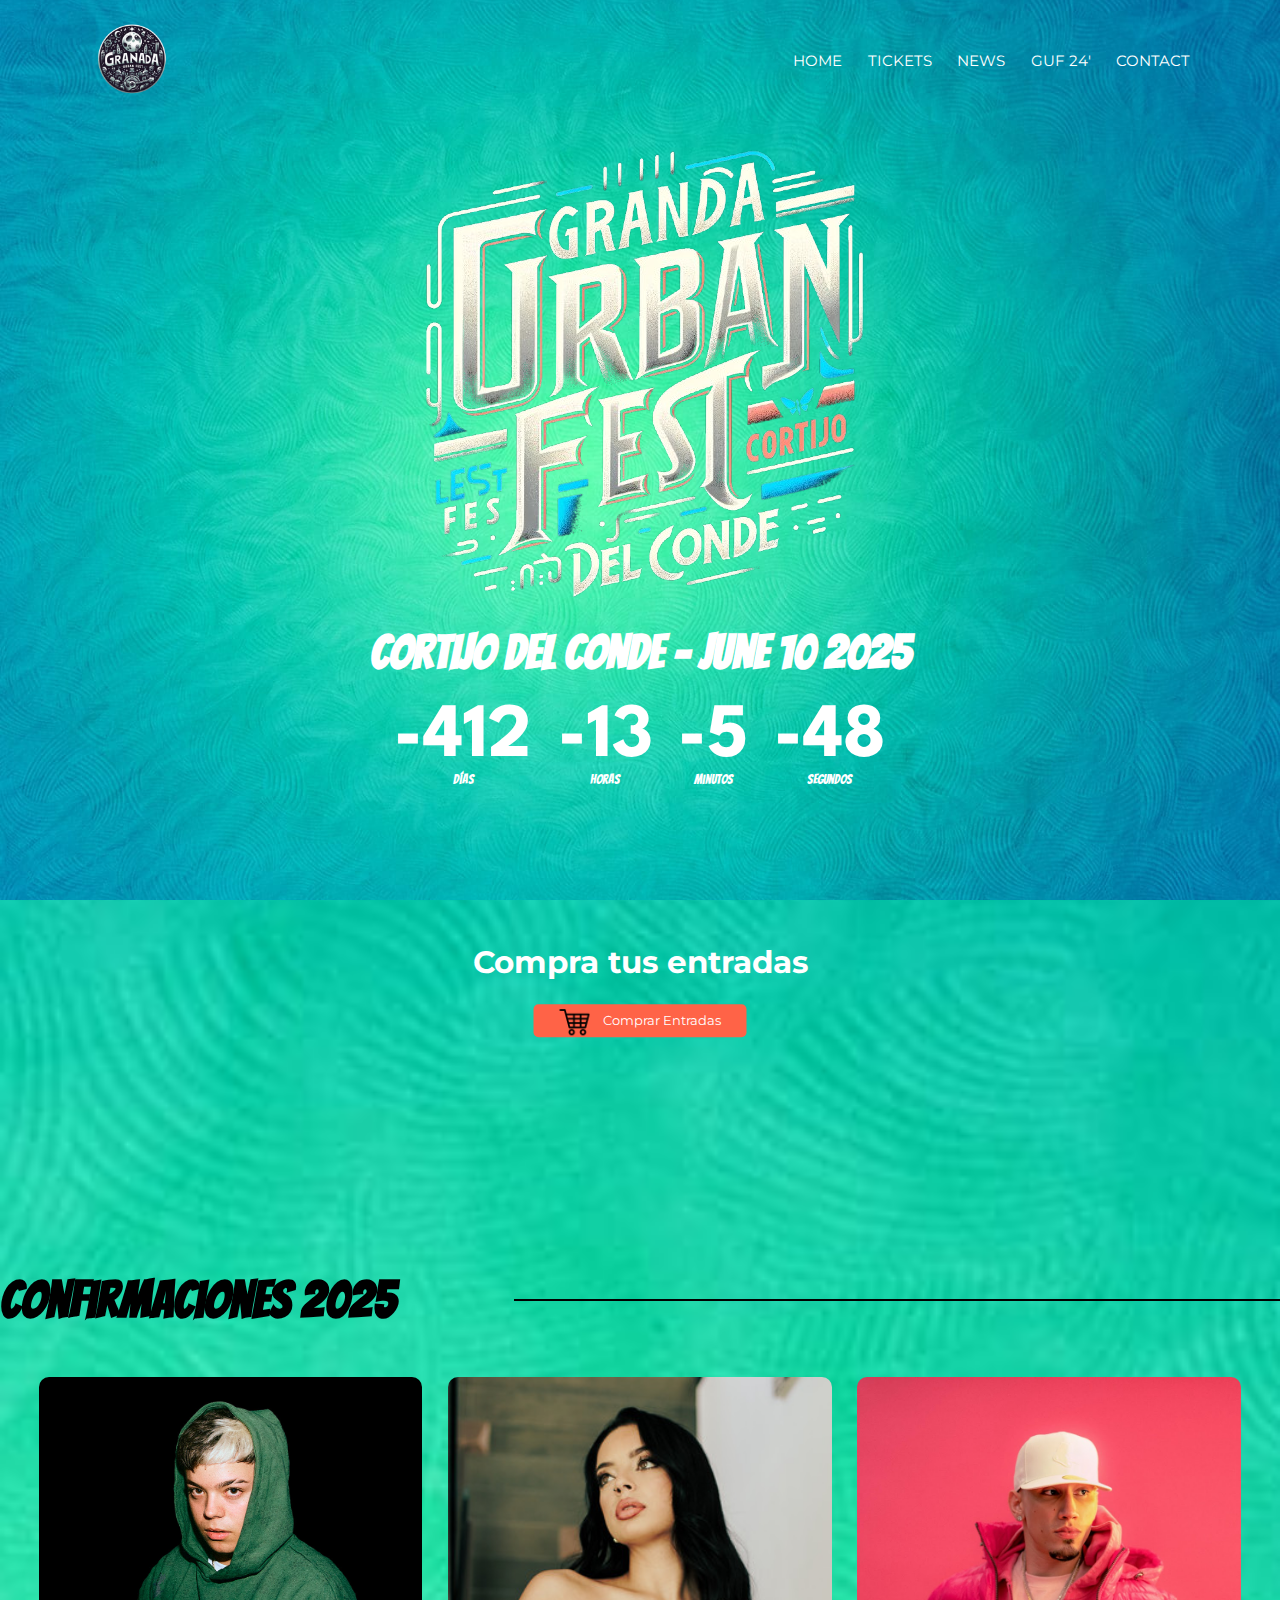
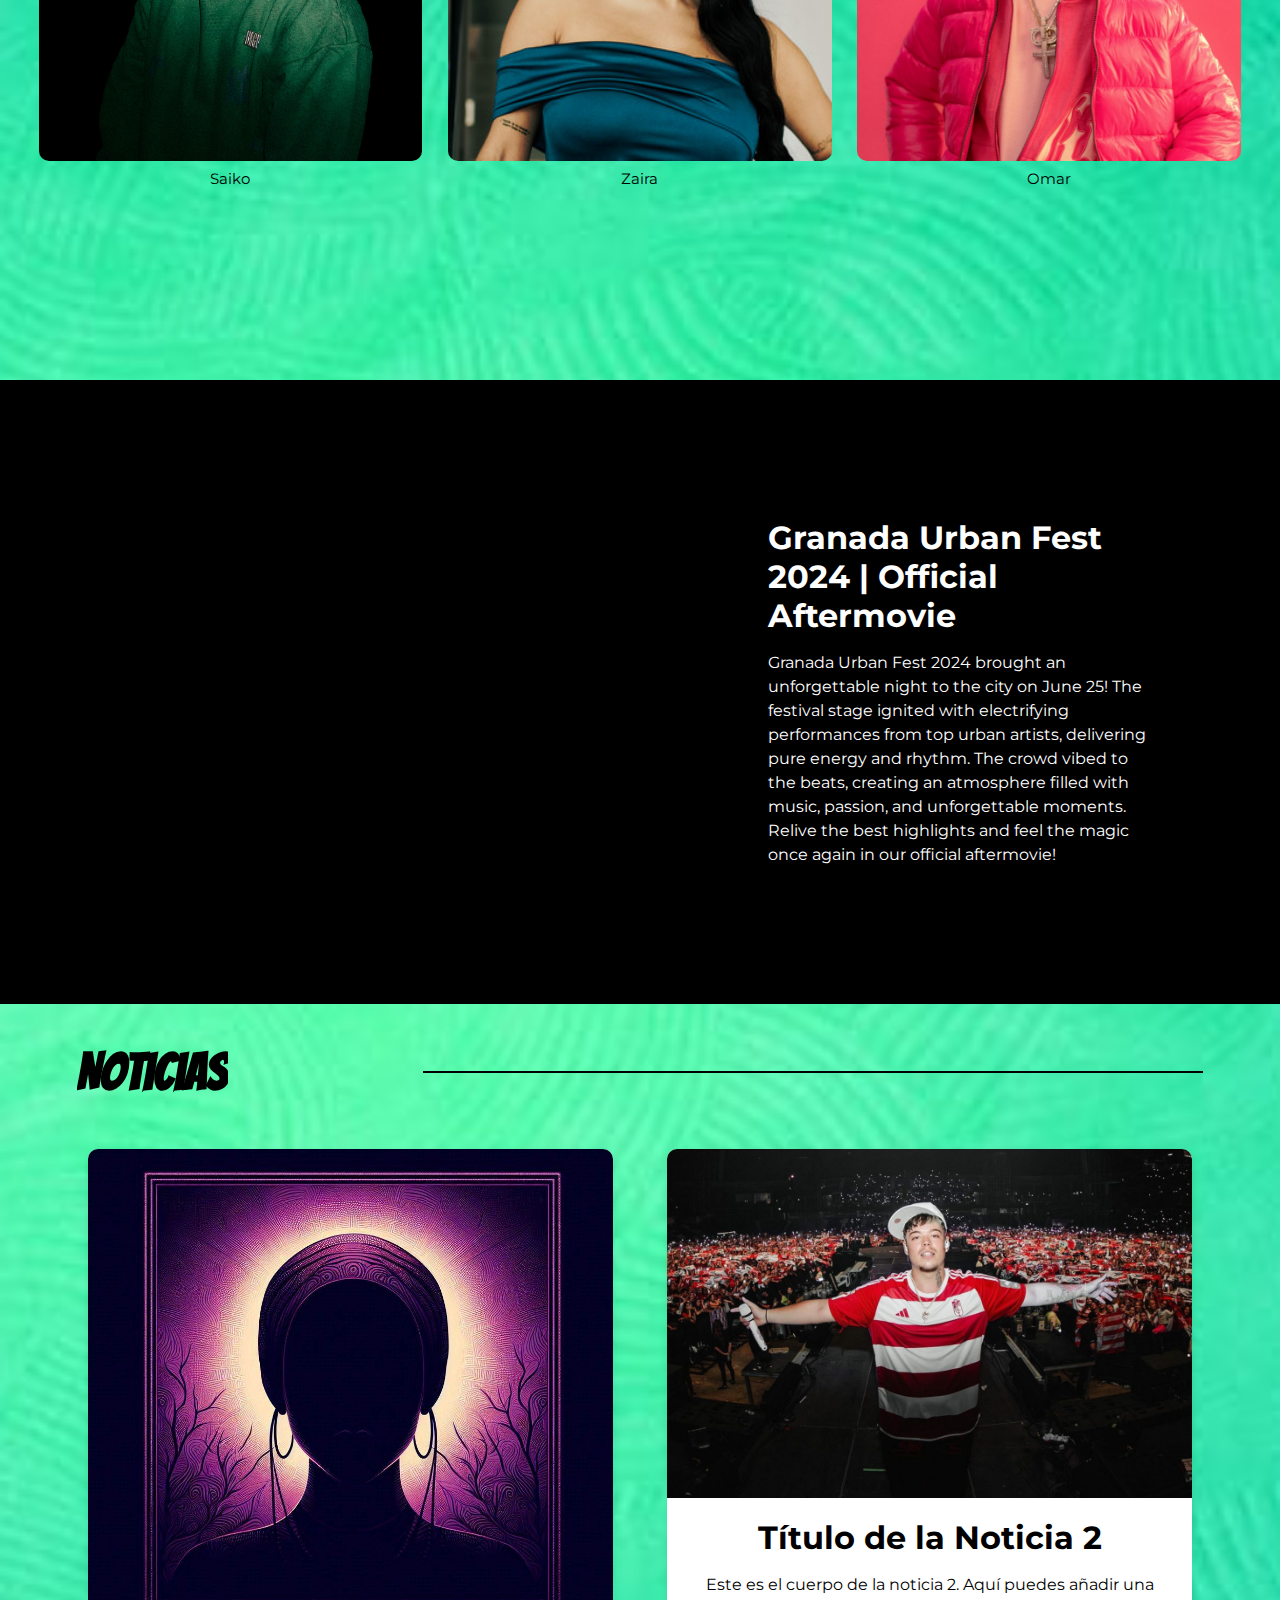
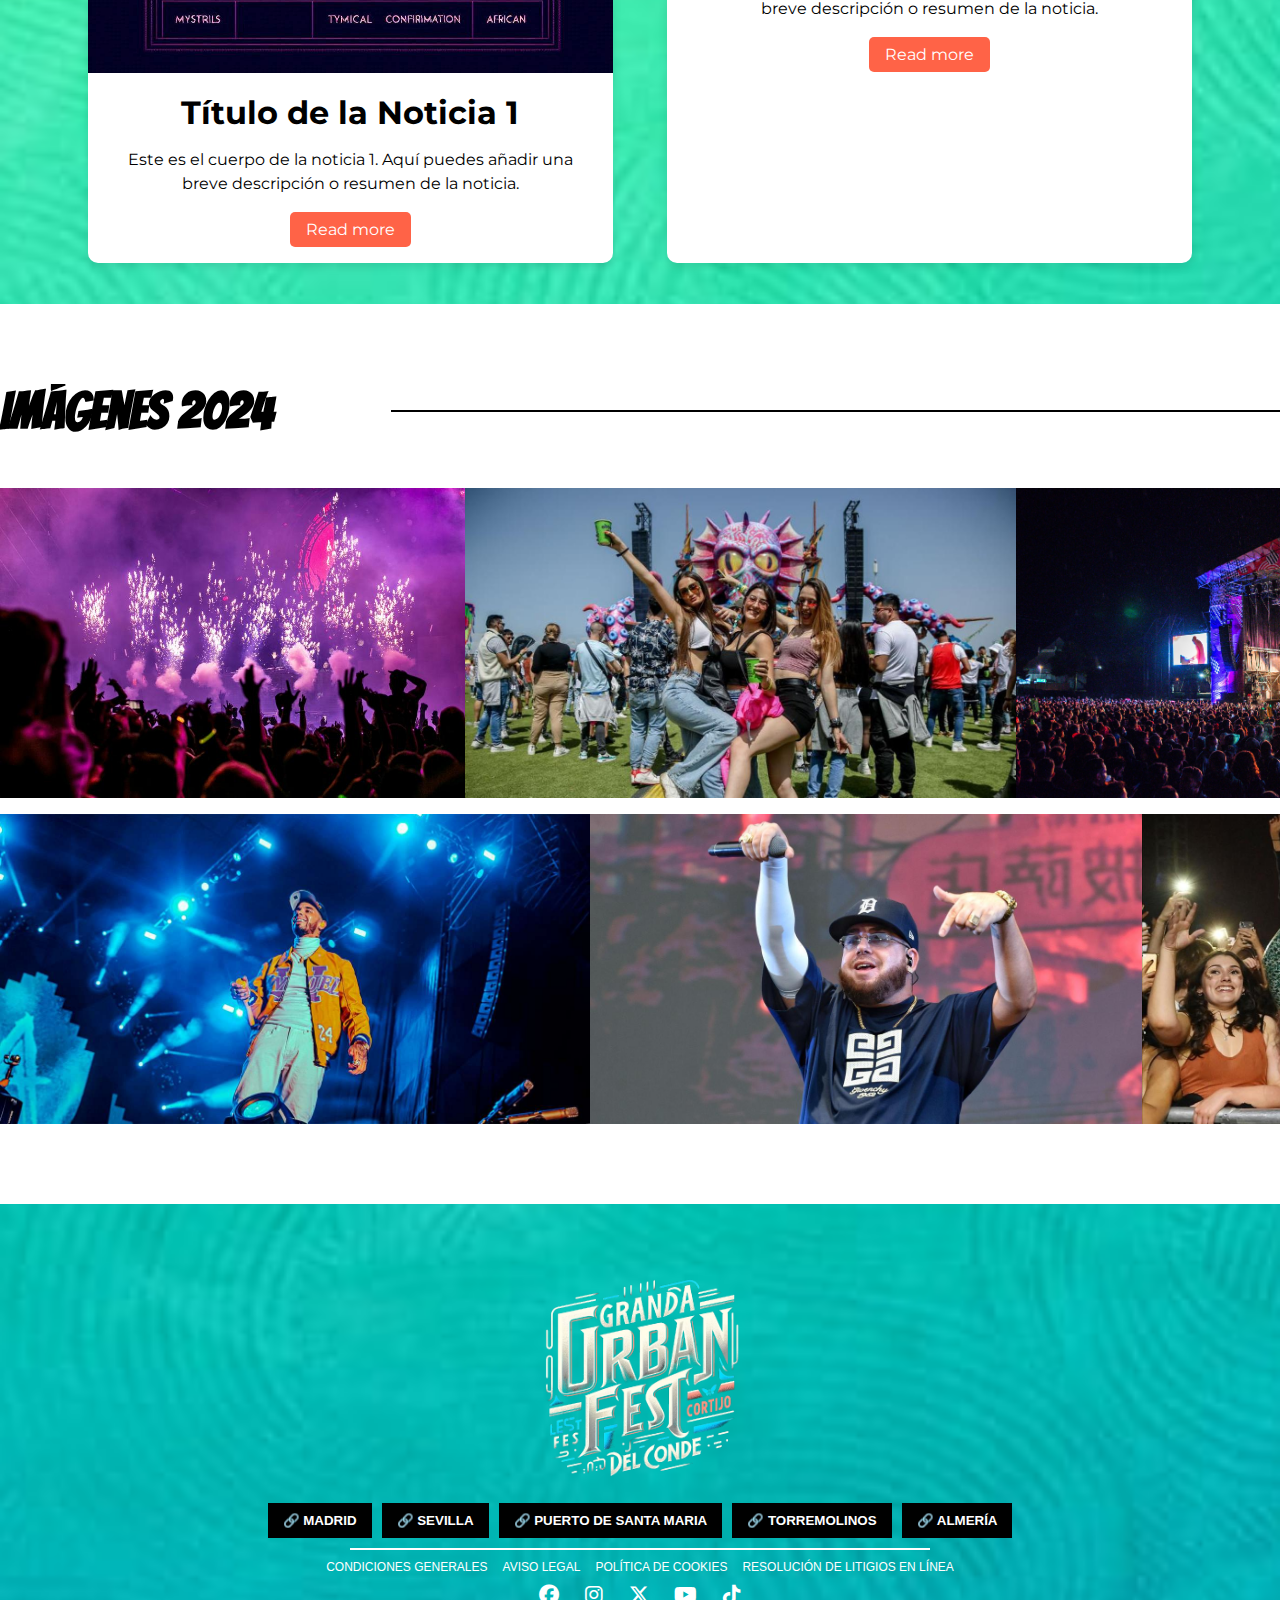
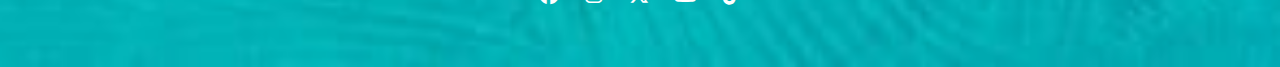
==== index.html @ 3abaf0d6 "faltan detalles y revisar contenido" ====
<!DOCTYPE html>
<html lang="es">
<head>
    <meta charset="UTF-8">
    <meta name="viewport" content="width=device-width, initial-scale=1.0">
    <title>Granada Urban Fest</title>
    <link rel="stylesheet" href="css/styles.css">
    <link rel="stylesheet" href="https://cdnjs.cloudflare.com/ajax/libs/font-awesome/6.4.2/css/all.min.css">
    <link href="https://fonts.googleapis.com/css2?family=Bangers&family=League+Spartan:wght@100..900&family=Montserrat:ital,wght@0,100..900&display=swap" rel="stylesheet">
</head>
<body>
    <header>
        <nav class="navbar">
            <div class="logo">
                <a href="index.html">
                    <img src="assets/img/logoG.png" alt="Logo">
                </a>               
            </div>
            <div class="menu-toggle" id="mobile-menu">
                <span class="bar"></span>
                <span class="bar"></span>
                <span class="bar"></span>
            </div>
            <ul class="nav-links">
                <li><a href="index.html">HOME</a></li>
                <li><a href="tickets.html">TICKETS</a></li>
                <li><a href="news.html">NEWS</a></li>
                <li><a href="lastEdition.html">GUF 24'</a></li>
                <li><a href="contact.html">CONTACT</a></li>
            </ul>
        </nav>
    </header>
    <div class="hero">
        <div class="relative text-center text-white">
            <img src="assets/img/logoFest-sf.png" alt="Festival Logo" class="logo">
            <h2 class="subtitle">CORTIJO DEL CONDE - JUNE 10 2025</h2>
            <div class="countdown">
                <div class="time">
                    <span id="days" class="number">126</span>
                    <p>Días</p>
                </div>
                <div class="time">
                    <span id="hours" class="number">22</span>
                    <p>Horas</p>
                </div>
                <div class="time">
                    <span id="minutes" class="number">16</span>
                    <p>Minutos</p>
                </div>
                <div class="time">
                    <span id="seconds" class="number">17</span>
                    <p>Segundos</p>
                </div>
            </div>
        </div>
    </div>

    <div class="banner">
        <div class="banner-content">
            <h1 class="">Compra tus entradas</h1>
            <a href="tickets.html" class="btn">
                <img src="assets/img/carrito-de-compras.png" alt="Logo">
                Comprar Entradas
            </a>
        </div>
    </div>

    <div class="slider-section">
        <div class="title-container ">
            <h2 class="slider-title moving-title">Confirmaciones 2025</h2>
            <div class="horizontal-bar"></div>
        </div>
        <div class="slider">
            <div class="slide">
                <div class="artist">
                    <img src="assets/img/rvfv.jpg" alt="rvfv">
                    <p>RVFV</p>
                </div>
                <div class="artist">
                    <img src="assets/img/delarose.jpg" alt="delarose">
                    <p>Delarose</p>
                </div>
                <div class="artist">
                    <img src="assets/img/anuel.jpg" alt="anuel">
                    <p>Anuel</p>
                </div>
            </div>
            <div class="slide">
                <div class="artist">
                    <img src="assets/img/saiko.jpg" alt="saiko">
                    <p>Saiko</p>
                </div>
                <div class="artist">
                    <img src="assets/img/zaira.jpg" alt="zaira">
                    <p>Zaira</p>
                </div>
                <div class="artist">
                    <img src="assets/img/omar.jpg" alt="omar">
                    <p>Omar</p>
                </div>
            </div>
        </div>
    </div>

    <div class="video-section">
        <div class="video-container">
            <iframe width="560" height="315" src="https://www.youtube.com/embed/RcQgi-7Ic7s?si=zZImbxXfrNxC4Ye3" title="YouTube video player" frameborder="0" allow="accelerometer; autoplay; clipboard-write; encrypted-media; gyroscope; picture-in-picture; web-share" referrerpolicy="strict-origin-when-cross-origin" allowfullscreen></iframe>
        </div>
        <div class="description-container">
            <h3>Granada Urban Fest 2024 | Official Aftermovie</h3>
            <p>Granada Urban Fest 2024 brought an unforgettable night to the city on June 25! The festival stage ignited with electrifying performances from top urban artists, delivering pure energy and rhythm. The crowd vibed to the beats, creating an atmosphere filled with music, passion, and unforgettable moments. Relive the best highlights and feel the magic once again in our official aftermovie!</p>
        </div>
    </div>

    <div class="news-section">
        <div class="title-container ">
            <h2 class="news-title moving-title">Noticias</h2>
            <div class="horizontal-bar-news"></div>
        </div>
        <div class="news">
            <div class="news-item">
                <img src="assets/img/mystery.jpg" alt="Noticia 1">
                <h3>Título de la Noticia 1</h3>
                <p>Este es el cuerpo de la noticia 1. Aquí puedes añadir una breve descripción o resumen de la noticia.</p>
                <a href="news.html" class="btn">Read more</a>
            </div>
            <div class="news-item">
                <img src="assets/img/saikogr.png" alt="Noticia 2">
                <h3>Título de la Noticia 2</h3>
                <p>Este es el cuerpo de la noticia 2. Aquí puedes añadir una breve descripción o resumen de la noticia.</p>
                <a href="news.html" class="btn">Read more</a>
            </div>
        </div>
    </div>

    <div class="images-section">
        <div class="title-container moving-title">
            <h2 class="images-title">Imágenes 2024</h2>
            <div class="horizontal-bar"></div>
        </div>
        <div class="gallery">
            <div class="gallery-row">
                <img src="assets/img/f1.jpg" alt="Imagen 1">
                <img src="assets/img/f2.jpg" alt="Imagen 2">
                <img src="assets/img/f3.jpg" alt="Imagen 3">
                <img src="assets/img/f4.jpg" alt="Imagen 4">
            </div>
            <div class="gallery-row">
                <img src="assets/img/f5.jpg" alt="Imagen 5">
                <img src="assets/img/f6.jpg" alt="Imagen 6">
                <img src="assets/img/f7.jpg" alt="Imagen 7">
                <img src="assets/img/f8.jpg" alt="Imagen 8">
            </div>
        </div>
    </div>

    <footer>
        <div class="logof">
            <img src="assets/img/logoFest-sf.png" alt="Festival Logo">
        </div>
        <div class="cities">
            <button>🔗 MADRID</button>
            <button>🔗 SEVILLA</button>
            <button>🔗 PUERTO DE SANTA MARIA</button>
            <button>🔗 TORREMOLINOS</button>
            <button>🔗 ALMERÍA</button>
        </div>
        <hr>
        <div class="links">
            <a href="#">CONDICIONES GENERALES</a>
            <a href="#">AVISO LEGAL</a>
            <a href="#">POLÍTICA DE COOKIES</a>
            <a href="#">RESOLUCIÓN DE LITIGIOS EN LÍNEA</a>
        </div>
        <div class="socials">
            <a href="#"><i class="fab fa-facebook"></i></a>
            <a href="#"><i class="fab fa-instagram"></i></a>
            <a href="#"><i class="fab fa-x-twitter"></i></a>
            <a href="#"><i class="fab fa-youtube"></i></a>
            <a href="#"><i class="fab fa-tiktok"></i></a>
        </div>
    </footer>
    

    <script>
        function countdown() {
            const eventDate = new Date("June 10, 2025 00:00:00").getTime();
            setInterval(() => {
                const now = new Date().getTime();
                const timeLeft = eventDate - now;

                document.getElementById("days").innerText = Math.floor(timeLeft / (1000 * 60 * 60 * 24));
                document.getElementById("hours").innerText = Math.floor((timeLeft % (1000 * 60 * 60 * 24)) / (1000 * 60 * 60));
                document.getElementById("minutes").innerText = Math.floor((timeLeft % (1000 * 60 * 60)) / (1000 * 60));
                document.getElementById("seconds").innerText = Math.floor((timeLeft % (1000 * 60)) / 1000);
            }, 1000);
        }
        countdown();

        // Menu
        const mobileMenu = document.getElementById('mobile-menu');
        const navLinks = document.querySelector('.nav-links');

        mobileMenu.addEventListener('click', () => {
            navLinks.classList.toggle('active');
        });

        //Slider
        let slideIndex = 0;
        showSlides(slideIndex);

        function showSlides(n) {
            const slides = document.querySelectorAll('.slide');
            if (n >= slides.length) { slideIndex = 0 }
            if (n < 0) { slideIndex = slides.length - 1 }
            slides.forEach(slide => slide.style.display = 'none');
            slides[slideIndex].style.display = 'flex';
            slides[slideIndex].style.animation = 'fade 5s';
        }

        function autoSlide() {
            slideIndex++;
            showSlides(slideIndex);
            setTimeout(autoSlide, 7000); 
        }
        autoSlide();

        // Moving title on scroll
        window.addEventListener('scroll', () => {
            const titles = document.querySelectorAll('.moving-title');
            const scrollPosition = window.scrollY;
            const windowWidth = window.innerWidth;

            titles.forEach(title => {
                if (windowWidth > 768) { // Desactivar el movimiento en pantallas pequeñas
                    title.style.transform = `translateX(${scrollPosition * 0.1}px)`;
                } else {
                    title.style.transform = 'translateX(0)'; // Resetear la posición en pantallas pequeñas
                }
            });
        });
    </script>
</body>
</html>
---- css/styles.css ----
* {
    margin: 0;
    padding: 0;
    box-sizing: border-box;
}

body {
    font-family: 'Montserrat', sans-serif;
    background-image: url('../assets/img/fondo\ pagina.jpg'); 
    background-position: center;
    background-size: cover;
    background-repeat: no-repeat;
    display: flex;
    flex-direction: column;
    overflow-x: hidden;
}

/* -----------------HEADER-----------------*/
header {
    position: absolute;
    top: 0;
    width: 100%;
    padding: 2vh 2vw;
    z-index: 10;
}

.navbar {
    display: flex;
    justify-content: space-between; 
    align-items: center;
    margin: 0 5vw;
    flex-wrap: wrap;
    color: white;
}

.logo {
    flex: 1; 
}

.logo img {
    height: 9vh;
    width: auto;
}

.nav-links {
    list-style: none;
    display: flex;
    flex: 2; 
    justify-content: flex-end; 
    flex-wrap: wrap;
    color: white;
}

.nav-links li {
    margin-left: 2vw;
}

.nav-links a {
    color: white;
    text-decoration: none;
    font-size: 1.2vw;
}

.nav-links a:hover {
    color: #ff6347;
}

.nav-social {
    display: flex;
    gap: 1vw;
    flex: 1; 
    justify-content: flex-end; 
}

.nav-social img {
    height: 5vh;
    transition: transform 0.3s;
}

.nav-social img:hover {
    transform: scale(1.1);
}

.menu-toggle {
    display: none;
    flex-direction: column;
    cursor: pointer;
}

.menu-toggle .bar {
    height: 3px;
    width: 25px;
    background-color: white;
    margin: 4px 0;
    transition: 0.4s;
}

.hero {
    text-align: center;
    color: white;
    height: 100vh; 
    display: flex;
    flex-direction: column;
    justify-content: center;
    align-items: center;
    background: url('../assets/img/fondo\ pagina.jpg') center/cover no-repeat; 
}

.logo {
    max-width: 100%;
    height: auto;
}

.subtitle {
    font-family: 'Bangers';
    font-size: 3.7vw;
    margin-top: 0.5rem;
}

.countdown {
    margin-top: 1.5rem;
    display: flex;
    justify-content: center;
    gap: 2vw;
}

.time {
    text-align: center;
    font-family: 'Bangers';
}

.time p {
    text-align: center;
    font-size: 1vw;
    font-family: 'Bangers';
}

.number {
    font-size: 6vw;
    font-weight: bold;
    font-family: 'League Spartan', sans-serif;
}

/*------------------BANNER-----------------*/

.banner {
    position: relative;
    width: 100%;
    height: 20vh;
    background: url('../assets/img/fondoHero4.jpg') center/cover no-repeat; 
}

.banner-content {
    position: absolute;
    top: 50%;
    left: 50%;
    transform: translate(-50%, -50%);
    text-align: center;
    color: white;
}

.banner-content h1 {
    font-size: 2.4vw;
    margin-bottom: 1.6rem;
}

.banner-content .btn {
    background: #ff6347;
    color: white;
    padding: 1vh 2vw;
    text-decoration: none;
    font-size: 1vw;
    border-radius: 5px;
    transition: background 0.3s;
}

.banner-content .btn:hover {
    background: #e5533d;
}

.banner-content .btn img {
    width: 30px; 
    height: auto;
    margin-right: 10px; 
    vertical-align: middle; 
}

/*------------SLIDER---------*/
.slider-section {
    width: 100%;
    padding: 2rem 0;
    text-align: left;
}

.title-container {
    display: flex;
    align-items: center;
    overflow: hidden;
}

.slider-title {
    font-family: 'Bangers', cursive;
    font-size: 4vw;
    margin-right: 1rem;
}

.horizontal-bar {
    flex-grow: 1;
    height: 2px;
    background-color: #000;
    margin-left: 8vw; 
}

.slider {
    margin-top: 50px;
    position: relative;
    width: 100%;
    overflow: hidden;
}

.slide {
    display: none;
    flex-wrap: nowrap;
    justify-content: center;
    align-items: center;
}


.slide p {
    text-align: center;
    font-family: 'Montserrat', sans-serif;
    font-size: 1.2vw;
    margin-top: 0.5rem;
}
.artist {
    display: flex;
    flex-direction: column;
    align-items: center;
    margin: 0 1%;
}

.artist img {
    width: 100%;
    height: 30vw; 
    object-fit: cover;
    margin: 0 1%;
    border-radius: 10px;
}

.artist p {
    text-align: center;
    font-family: 'Montserrat', sans-serif;
    font-size: 1.2vw;
    margin-top: 0.5rem;
}

@keyframes fade {
    from {opacity: .4} 
    to {opacity: 1}
}

/*-----------------VIDEO-------------------*/


.video-section {
    display: flex;
    align-items: center;
    justify-content: center;
    background-color: #000;
    color: #fff;
    padding: 7rem 0; 
    gap: 0rem;
    flex-direction: row; 
}

.video-container {
    flex: 1;
    display: flex;
    justify-content: center;
    align-items: center;
    max-width: 50%; 
}

.video-container iframe {
    max-width: 100%;
    height: 400px; 
}

.description-container {
    flex: 1;
    text-align: left; 
    display: flex;
    flex-direction: column;
    justify-content: center;
    max-width: 30%; 
    margin: 0; 
}

.description-container h3 {
    font-size: 2rem;
    margin-bottom: 1rem;
}

.description-container p {
    font-size: 1rem;
    line-height: 1.5;
}

/*--------------NEWS------------*/
.news-section {
    width: 100%;
    padding: 2rem 6vw; /* Añadir márgenes laterales */
    text-align: left;

}
.news-title {
    font-family: 'Bangers', cursive;
    font-size: 4vw;
    margin-right: 1rem;
    overflow: hidden;
}

.news {
    display: flex;
    flex-wrap: wrap;
    justify-content: space-between;
    gap: 2rem;
    margin-top: 50px;
}

.news-item {
    flex: 1;
    min-width: 45%;
    background-color: #fff;
    border-radius: 10px;
    overflow: hidden;
    box-shadow: 0 4px 8px rgba(0, 0, 0, 0.1);
    text-align: center;
    margin: 0 1%; /* Añadir margen lateral entre los elementos */
}

.news-item img {
    width: 100%;
    height: auto;
}

.news-item h3 {
    font-size: 2rem;
    margin: 1rem 0;
}

.news-item p {
    font-size: 1rem;
    padding: 0 1rem;
    line-height: 1.5;
}

.news-item .btn {
    display: inline-block;
    margin: 1rem 0;
    padding: 0.5rem 1rem;
    background-color: #ff6347;
    color: white;
    text-decoration: none;
    border-radius: 5px;
    transition: background 0.3s;
}

.news-item .btn:hover {
    background-color: #e5533d;
}

.horizontal-bar-news {
    flex-grow: 1;
    height: 2px;
    background-color: #000;
    margin-left: 14vw; 
}

/*--------------------GALERIA---------*/

.images-section {
    width: 100%;
    padding: 2rem 0rem;
    text-align: left;
    background-color: white;
    max-width: 100%;
    overflow: hidden;
}

.images-title {
    font-family: 'Bangers', cursive;
    font-size: 4vw;
    margin-right: 1rem;
}

.gallery {
    display: flex;
    margin-top: 50px;
    flex-direction: column;
    gap: 1rem; /* Espacio entre las filas */
}

.gallery-row {
    display: flex;
    justify-content: space-between;
    gap: 0; /* Eliminar el espacio entre las imágenes */
}
.gallery-row img {
    width: auto; /* Ajustar el ancho de las imágenes para que ocupen todo el ancho del contenedor */
    height: 310px; /* Ajustar la altura fija de las imágenes */
    object-fit: cover; /* Asegurar que las imágenes no se deformen */
    border-radius: 0; /* Eliminar el borde redondeado */
}

/*----------FOOTER----------*/
footer {
    background-image: url('../assets/img/fondoHero4.jpg');
    color: white;
    text-align: center;
    padding: 60px;
    font-family: Arial, sans-serif;
}

.logof img {
    height: 220px;
    max-width: 500px; /* Ajusta el tamaño de la imagen */
    margin-bottom: 15px; /* Espaciado entre la imagen y los botones */
}

.cities {
    display: flex;
    justify-content: center;
    gap: 10px;
    flex-wrap: wrap;
    margin-bottom: 10px;
}

.cities button {
    background: black;
    color: white;
    border: none;
    padding: 10px 15px;
    cursor: pointer;
    font-weight: bold;
    text-transform: uppercase;
}

hr {
    width: 50%;
    margin: 10px auto;
    border: 1px solid white;
}

.links {
    display: flex;
    justify-content: center;
    gap: 15px;
    flex-wrap: wrap;
    font-size: 12px;
}

.links a {
    color: white;
    text-decoration: none;
}

.links a:hover {
    text-decoration: underline;
}

.socials {
    margin-top: 10px;
    font-size: 20px;
}

.socials a {
    color: white;
    margin: 0 10px;
    text-decoration: none;
}

.socials a:hover {
    color: #ddd;
}


/*---AJUSTES---*/

.slider-section,
.news-section,
.images-section {
    min-height: 100vh; /* Asegurar que cada sección ocupe al menos una pantalla completa */
    display: flex;
    flex-direction: column;
    justify-content: center; /* Centrar el contenido verticalmente */
}

.slider-section {
    width: 100%;
    padding: 2rem 0;
    text-align: left;
}

.news-section {
    width: 100%;
    padding: 2rem 6vw; /* Añadir márgenes laterales */
    text-align: left;
}

.images-section {
    width: 100%;
    padding: 2rem 0rem;
    text-align: left;
    background-color: white;
    max-width: 100%;
    overflow: hidden;
}



/* ------------------MEDIA QUERIES---------------------*/
@media (max-width: 768px) {
    .nav-links {
        display: none;
        flex-direction: column;
        width: 100%;
        text-align: center;
    }

    .nav-links.active {
        display: flex;
    }

    .nav-links li {
        margin: 1vw 0;
    }

    .nav-links a {
        font-size: 4vw;
    }

    .nav-social {
        display: none;
    }

    .menu-toggle {
        display: flex;
    }

    .banner {
        height: 40vh;
    }

    .banner-content h1 {
        font-size: 6vw;
    }

    .banner-content .btn {
        font-size: 3vw;
    }

    .slider-title {
        font-size: 6vw;
    }

    .slide img {
        width: 80%;
        height: auto;
        margin: 1% 0;
    }

    .slider {
        padding: 0 1rem; /* Añadir padding para evitar que las imágenes toquen los bordes */
    }

    .slide {
        flex-direction: column; /* Cambiar la dirección de las imágenes a columna */
    }

    .slide img {
        width: 100%; /* Asegurar que las imágenes ocupen todo el ancho del contenedor */
        height: auto; /* Mantener la proporción de las imágenes */
        margin: 1rem 0; /* Añadir margen entre las imágenes */
    }

    .video-section {
        flex-direction: column; /* Cambiar la dirección de los elementos a columna */
        padding: 3rem 1rem; /* Ajustar el padding para pantallas pequeñas */
    }

    .video-container {
        max-width: 100%; /* Asegurar que el video ocupe todo el ancho del contenedor */
    }

    .video-container iframe {
        height: auto; /* Ajustar la altura del video automáticamente */
    }

    .description-container {
        max-width: 100%; /* Asegurar que el texto ocupe todo el ancho del contenedor */
        text-align: center; /* Centrar el texto */
        margin-top: 2rem; /* Añadir margen superior */
    }

    .description-container h3 {
        font-size: 1.5rem; /* Ajustar el tamaño de la fuente para pantallas pequeñas */
    }

    .description-container p {
        font-size: 0.9rem; /* Ajustar el tamaño de la fuente para pantallas pequeñas */
    }

    .gallery-row {
        flex-direction: column; /* Cambiar la dirección de las imágenes a columna */
    }

    .gallery-row img {
        width: 100%; /* Asegurar que las imágenes ocupen todo el ancho del contenedor */
        height: auto; /* Ajustar la altura automáticamente */
        margin-bottom: 1rem; /* Añadir margen inferior entre las imágenes */
    }
}
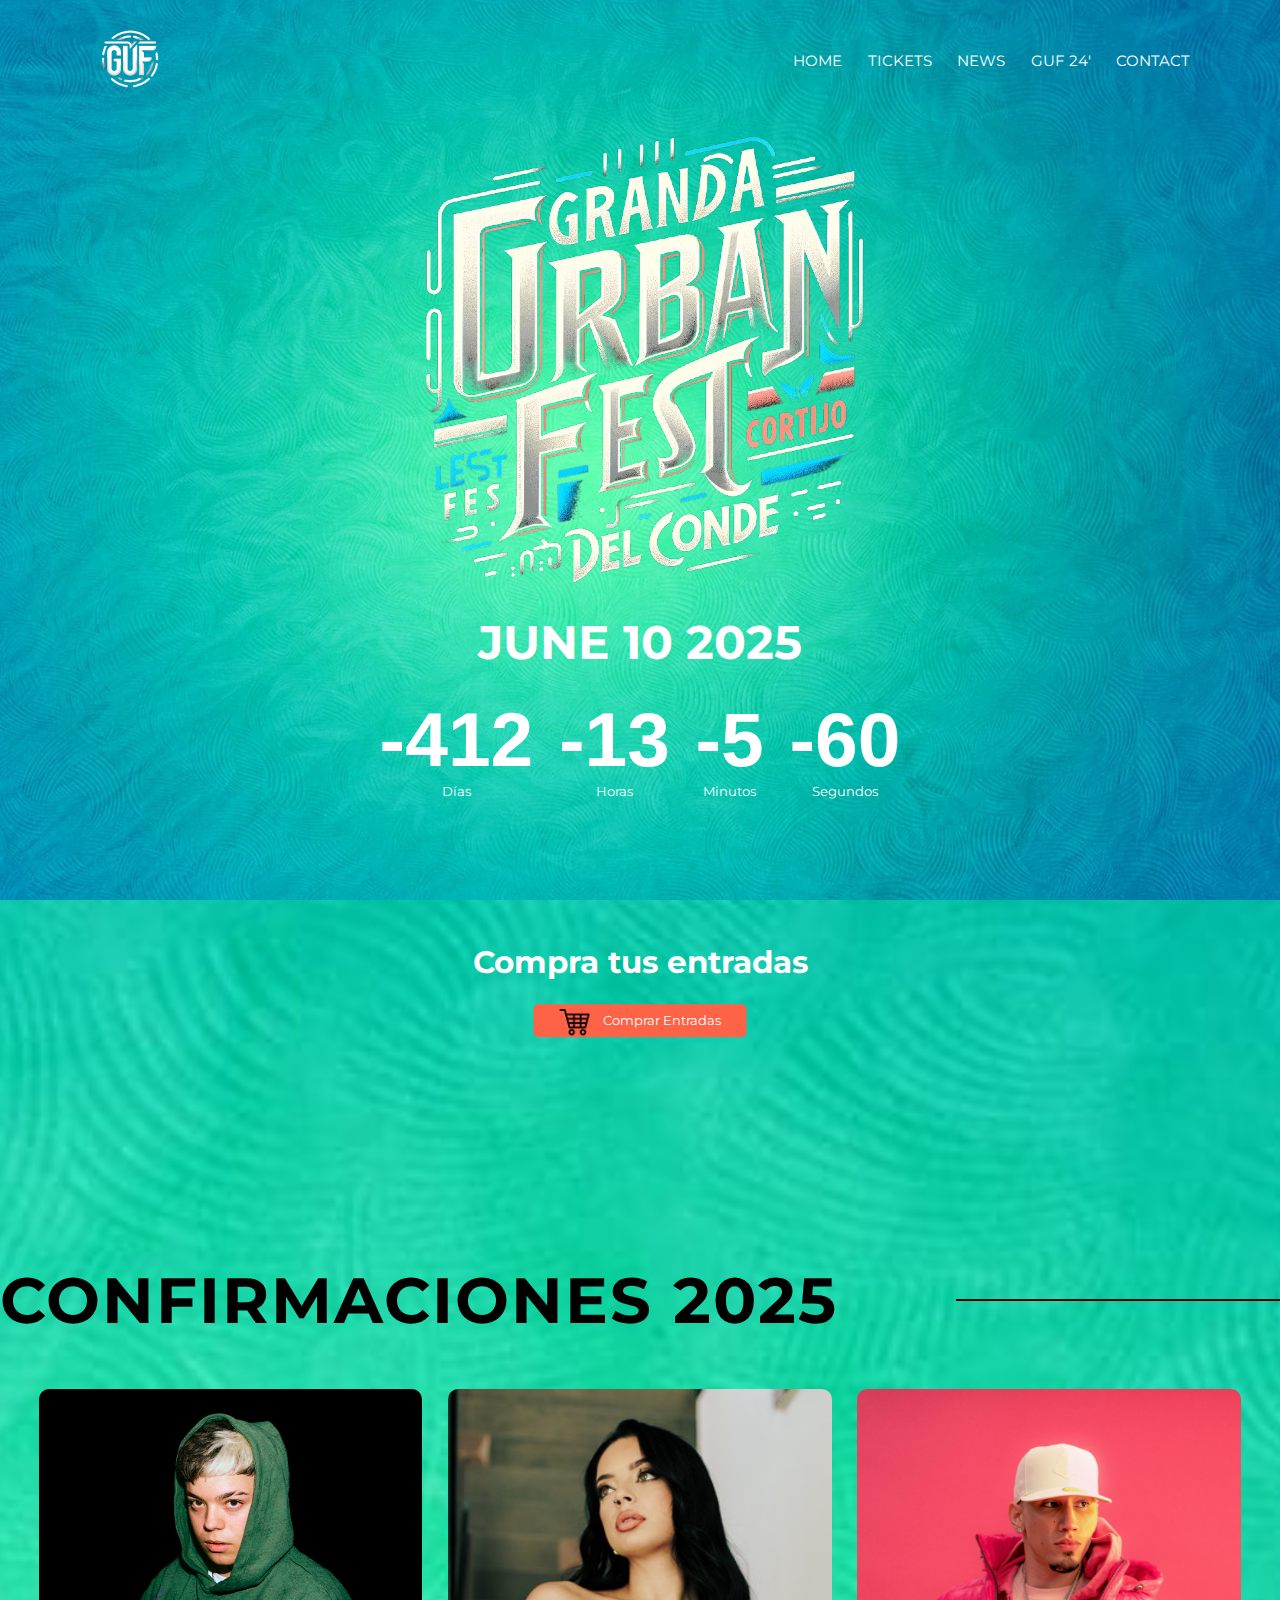
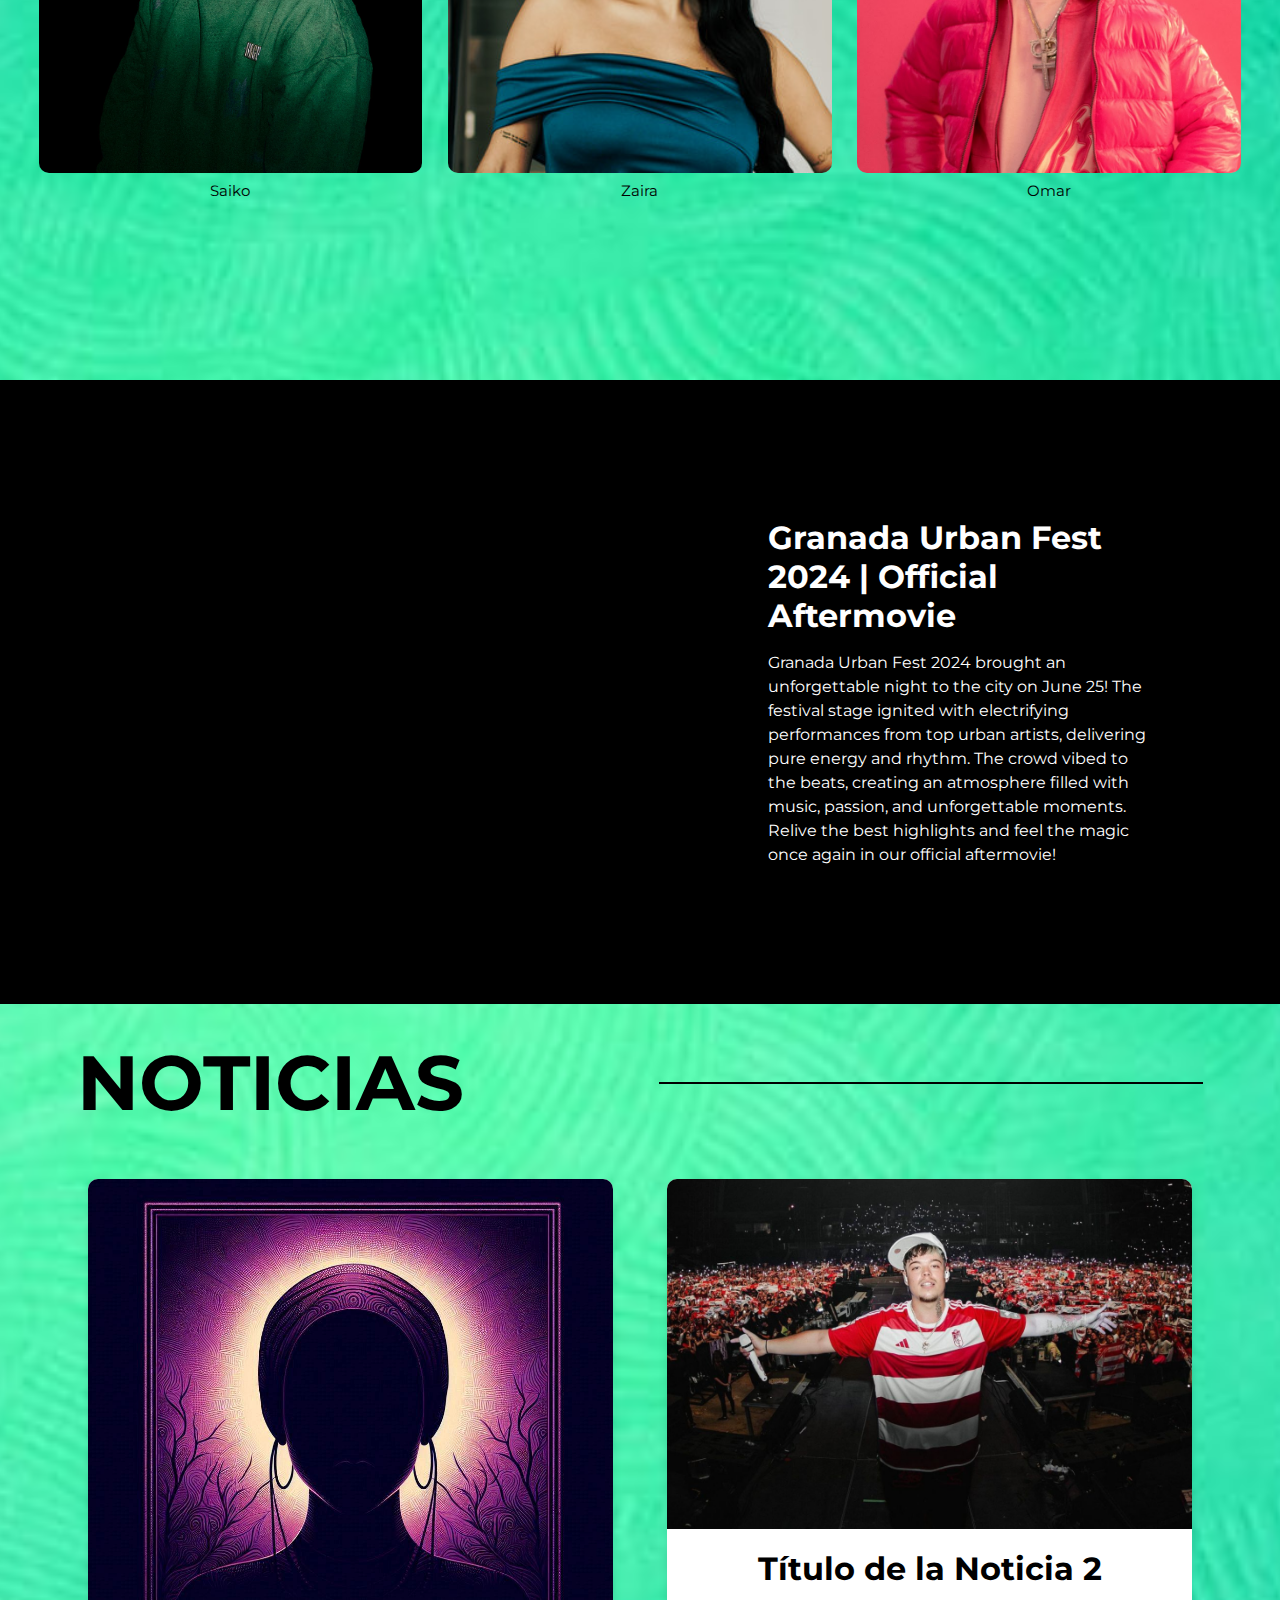
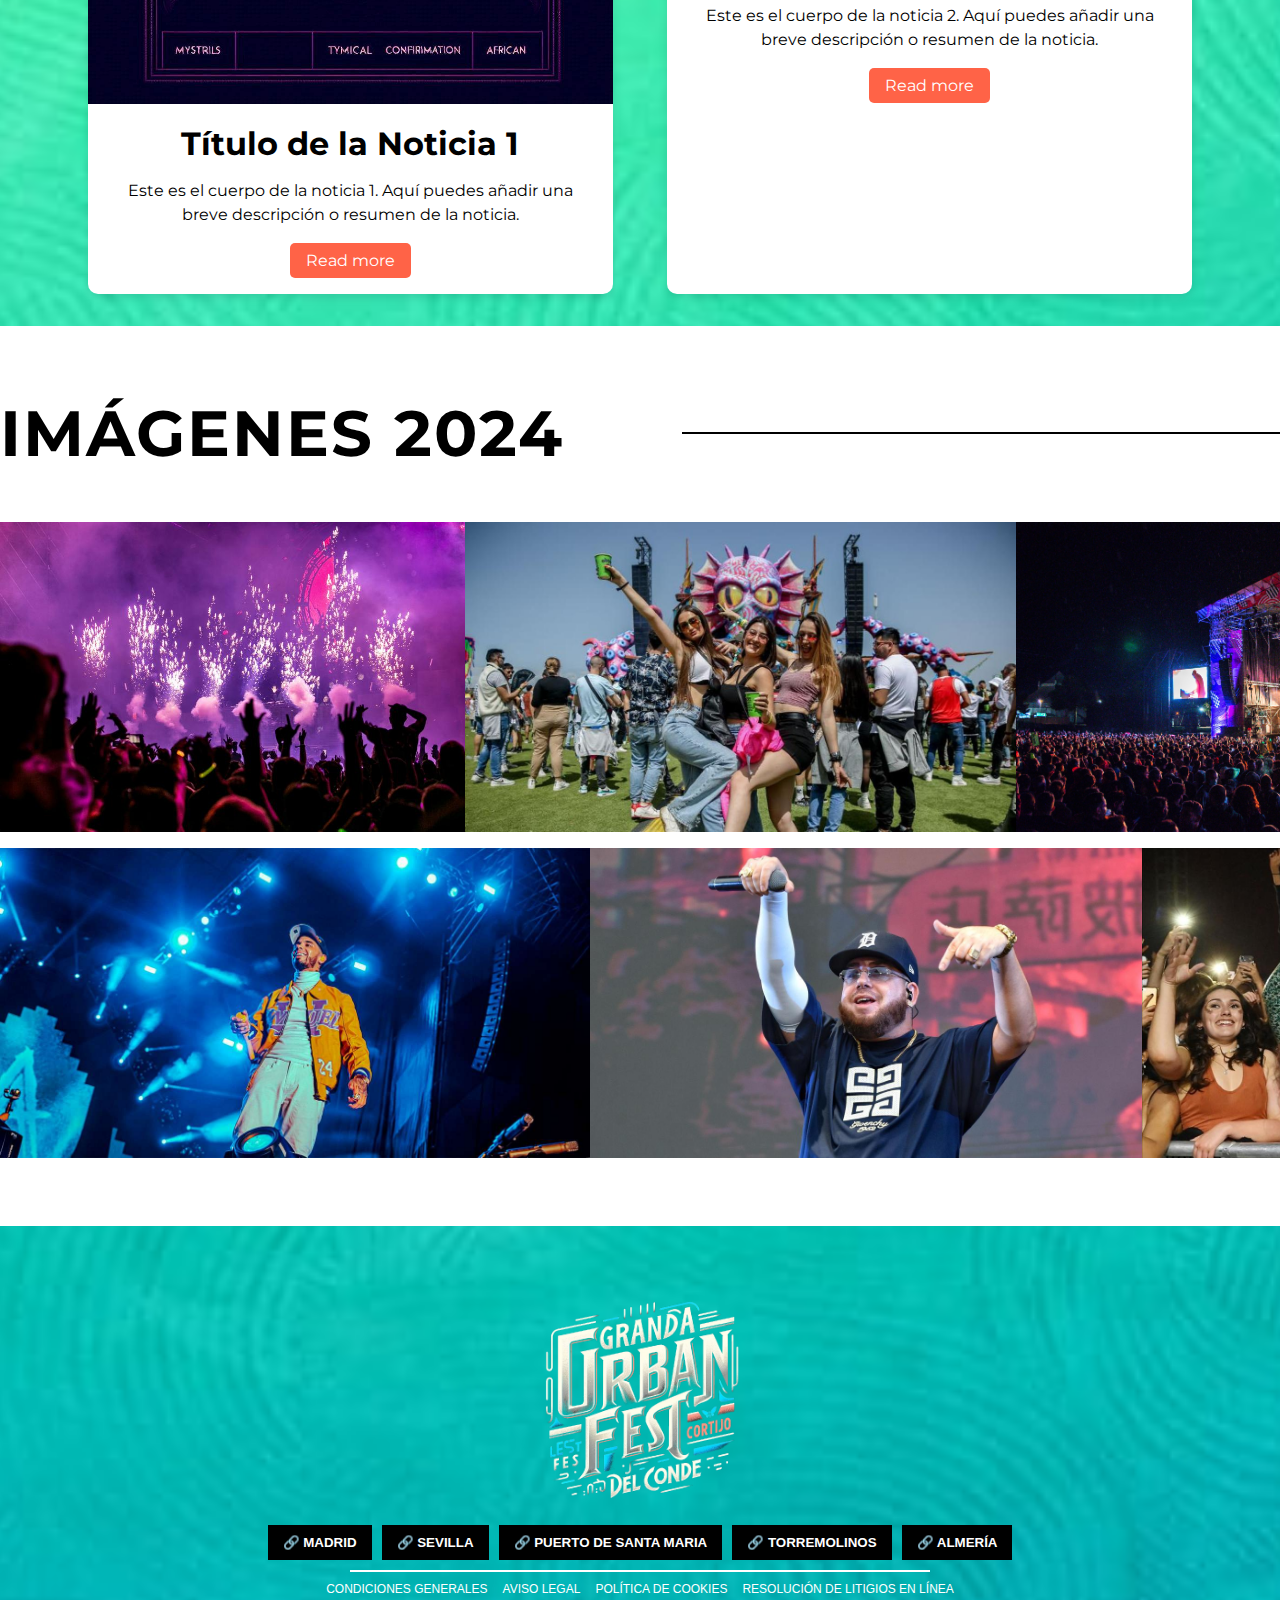
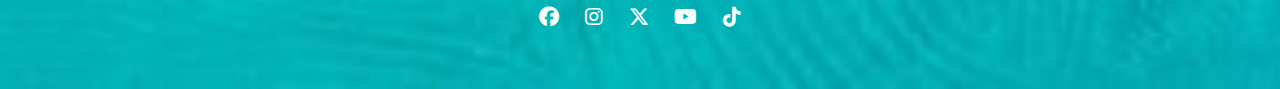
==== commit a1dfe2cc: "Previous edition cambiado" ====
--- a/index.html
+++ b/index.html
@@ -6,14 +6,15 @@
     <title>Granada Urban Fest</title>
     <link rel="stylesheet" href="css/styles.css">
     <link rel="stylesheet" href="https://cdnjs.cloudflare.com/ajax/libs/font-awesome/6.4.2/css/all.min.css">
-    <link href="https://fonts.googleapis.com/css2?family=Bangers&family=League+Spartan:wght@100..900&family=Montserrat:ital,wght@0,100..900&display=swap" rel="stylesheet">
+    <link href="https://fonts.googleapis.com/css2?family=Montserrat:wght@700&family=Poppins:wght@700&family=Bebas+Neue&display=swap" rel="stylesheet">
+
 </head>
 <body>
     <header>
         <nav class="navbar">
             <div class="logo">
                 <a href="index.html">
-                    <img src="assets/img/logoG.png" alt="Logo">
+                    <img src="assets/img/gufLogo.png" alt="Logo">
                 </a>               
             </div>
             <div class="menu-toggle" id="mobile-menu">
@@ -33,7 +34,7 @@
     <div class="hero">
         <div class="relative text-center text-white">
             <img src="assets/img/logoFest-sf.png" alt="Festival Logo" class="logo">
-            <h2 class="subtitle">CORTIJO DEL CONDE - JUNE 10 2025</h2>
+            <h2 class="subtitle">JUNE 10 2025</h2>
             <div class="countdown">
                 <div class="time">
                     <span id="days" class="number">126</span>
@@ -114,7 +115,7 @@
 
     <div class="news-section">
         <div class="title-container ">
-            <h2 class="news-title moving-title">Noticias</h2>
+            <h2 class="news-title moving-title">NOTICIAS</h2>
             <div class="horizontal-bar-news"></div>
         </div>
         <div class="news">
--- a/css/styles.css
+++ b/css/styles.css
@@ -112,7 +112,7 @@
 }
 
 .subtitle {
-    font-family: 'Bangers';
+    font-family: 'Montserrat', 'Poppins', 'Bebas Neue', sans-serif;
     font-size: 3.7vw;
     margin-top: 0.5rem;
 }
@@ -126,13 +126,17 @@
 
 .time {
     text-align: center;
-    font-family: 'Bangers';
+    h1, h2 {
+    font-size: 48px;
+    text-shadow: 2px 2px 5px rgba(0, 0, 0, 0.3);
+}
+
 }
 
 .time p {
     text-align: center;
     font-size: 1vw;
-    font-family: 'Bangers';
+    font-family: 'Montserrat', 'Poppins', 'Bebas Neue', sans-serif;
 }
 
 .number {
@@ -199,8 +203,11 @@
 }
 
 .slider-title {
-    font-family: 'Bangers', cursive;
-    font-size: 4vw;
+    font-family: 'Montserrat', 'Poppins', 'Bebas Neue', sans-serif;
+    font-weight: 700;
+    text-transform: uppercase;
+    letter-spacing: 2px;
+    font-size: 5vw;
     margin-right: 1rem;
 }
 
@@ -313,9 +320,11 @@
     text-align: left;
 
 }
+
+
 .news-title {
-    font-family: 'Bangers', cursive;
-    font-size: 4vw;
+    font-family: 'Montserrat', 'Poppins', 'Bebas Neue', sans-serif;
+    font-size: 6vw;
     margin-right: 1rem;
     overflow: hidden;
 }
@@ -389,8 +398,11 @@
 }
 
 .images-title {
-    font-family: 'Bangers', cursive;
-    font-size: 4vw;
+    font-family: 'Montserrat', 'Poppins', 'Bebas Neue', sans-serif;
+    font-weight: 700;
+    text-transform: uppercase;
+    letter-spacing: 2px;
+    font-size: 5vw;
     margin-right: 1rem;
 }
 
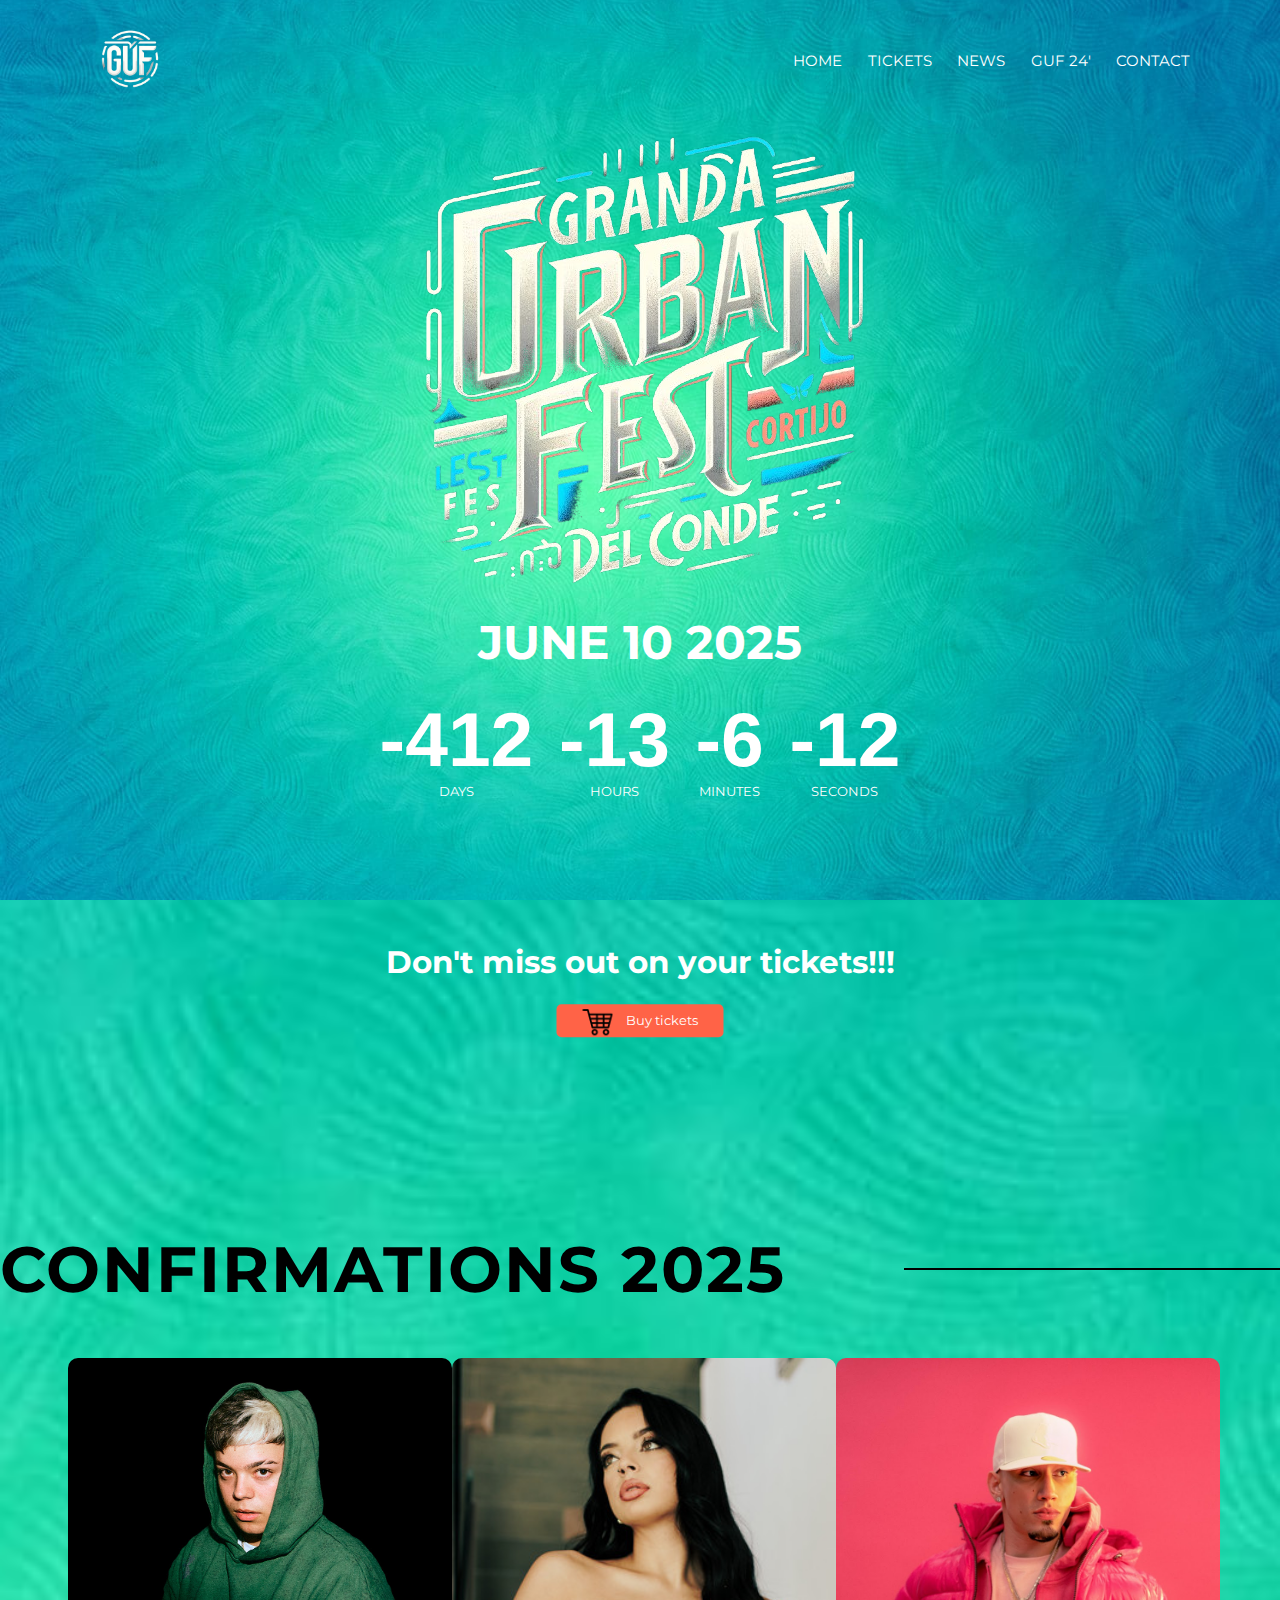
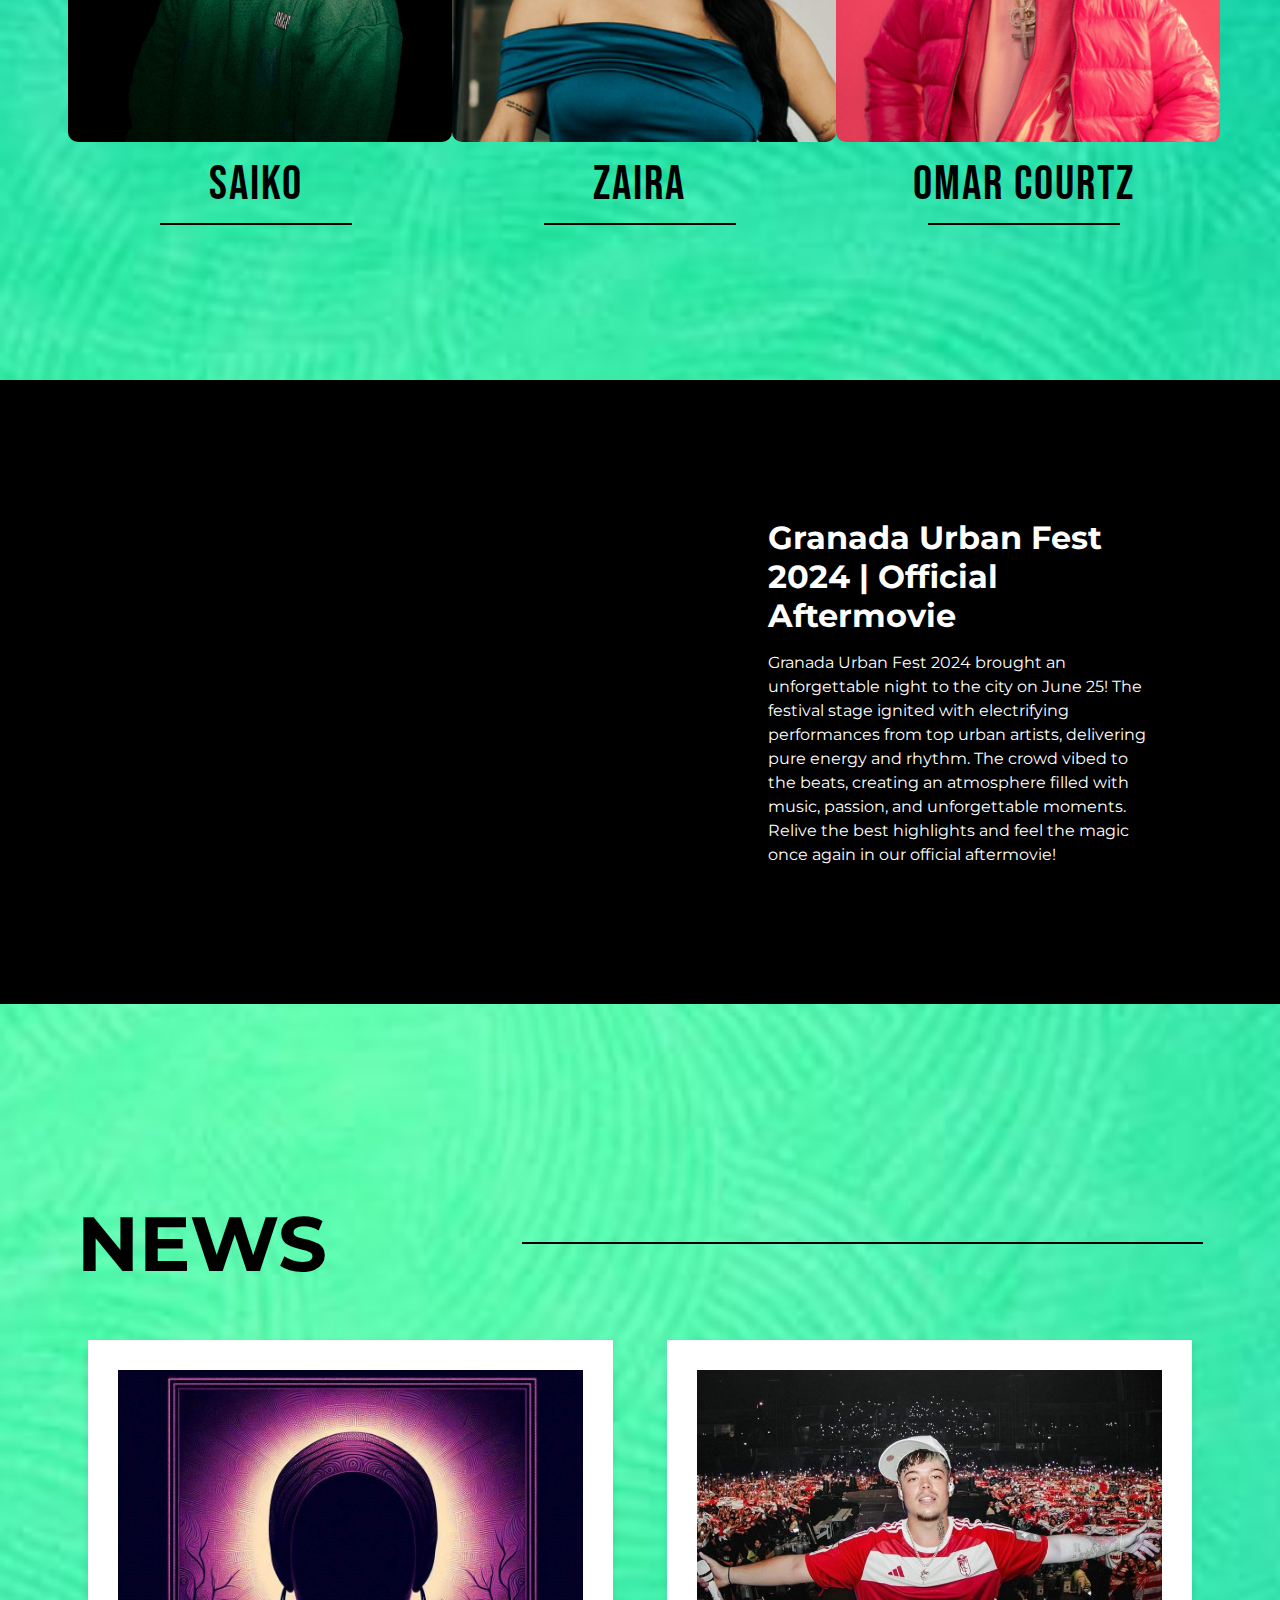
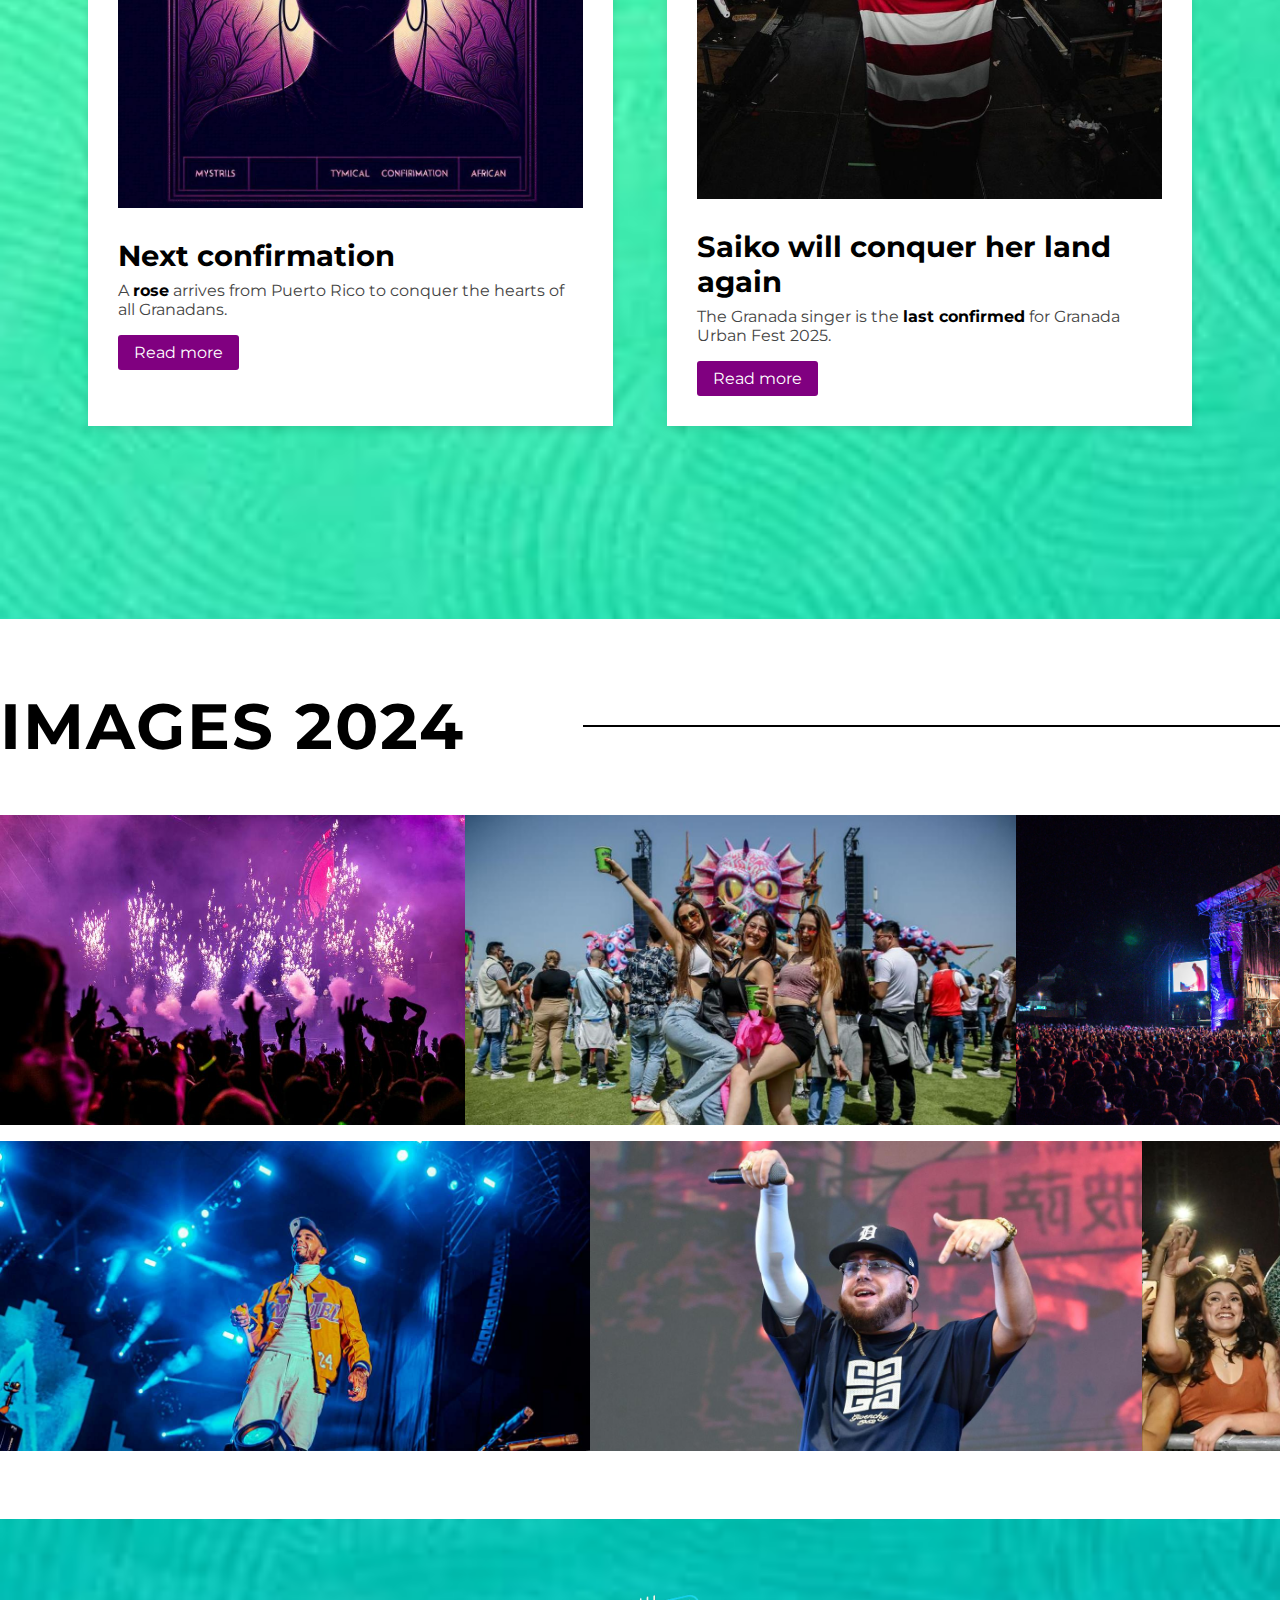
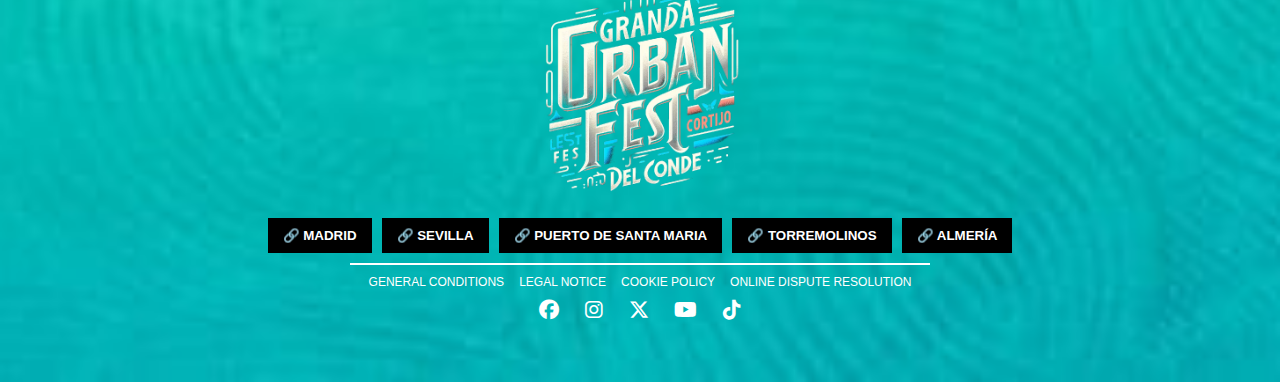
==== commit 8eb4cefe: "final" ====
--- a/index.html
+++ b/index.html
@@ -38,19 +38,19 @@
             <div class="countdown">
                 <div class="time">
                     <span id="days" class="number">126</span>
-                    <p>Días</p>
+                    <p>DAYS</p>
                 </div>
                 <div class="time">
                     <span id="hours" class="number">22</span>
-                    <p>Horas</p>
+                    <p>HOURS</p>
                 </div>
                 <div class="time">
                     <span id="minutes" class="number">16</span>
-                    <p>Minutos</p>
+                    <p>MINUTES</p>
                 </div>
                 <div class="time">
                     <span id="seconds" class="number">17</span>
-                    <p>Segundos</p>
+                    <p>SECONDS</p>
                 </div>
             </div>
         </div>
@@ -58,17 +58,17 @@
 
     <div class="banner">
         <div class="banner-content">
-            <h1 class="">Compra tus entradas</h1>
+            <h1 class="">Don't miss out on your tickets!!!</h1>
             <a href="tickets.html" class="btn">
                 <img src="assets/img/carrito-de-compras.png" alt="Logo">
-                Comprar Entradas
+                Buy tickets
             </a>
         </div>
     </div>
 
     <div class="slider-section">
         <div class="title-container ">
-            <h2 class="slider-title moving-title">Confirmaciones 2025</h2>
+            <h2 class="slider-title moving-title">Confirmations 2025</h2>
             <div class="horizontal-bar"></div>
         </div>
         <div class="slider">
@@ -79,11 +79,11 @@
                 </div>
                 <div class="artist">
                     <img src="assets/img/delarose.jpg" alt="delarose">
-                    <p>Delarose</p>
+                    <p>De La Rose</p>
                 </div>
                 <div class="artist">
                     <img src="assets/img/anuel.jpg" alt="anuel">
-                    <p>Anuel</p>
+                    <p>Anuel AA</p>
                 </div>
             </div>
             <div class="slide">
@@ -97,7 +97,7 @@
                 </div>
                 <div class="artist">
                     <img src="assets/img/omar.jpg" alt="omar">
-                    <p>Omar</p>
+                    <p>Omar Courtz</p>
                 </div>
             </div>
         </div>
@@ -115,20 +115,20 @@
 
     <div class="news-section">
         <div class="title-container ">
-            <h2 class="news-title moving-title">NOTICIAS</h2>
+            <h2 class="news-title moving-title">NEWS</h2>
             <div class="horizontal-bar-news"></div>
         </div>
         <div class="news">
             <div class="news-item">
                 <img src="assets/img/mystery.jpg" alt="Noticia 1">
-                <h3>Título de la Noticia 1</h3>
-                <p>Este es el cuerpo de la noticia 1. Aquí puedes añadir una breve descripción o resumen de la noticia.</p>
+                <h3>Next confirmation</h3>
+                <p>A <span class="neg">rose</span> arrives from Puerto Rico to conquer the hearts of all Granadans.</p>
                 <a href="news.html" class="btn">Read more</a>
             </div>
             <div class="news-item">
                 <img src="assets/img/saikogr.png" alt="Noticia 2">
-                <h3>Título de la Noticia 2</h3>
-                <p>Este es el cuerpo de la noticia 2. Aquí puedes añadir una breve descripción o resumen de la noticia.</p>
+                <h3>Saiko will conquer her land again</h3>
+                <p>The Granada singer is the <span class="neg">last confirmed</span> for Granada Urban Fest 2025.</p>
                 <a href="news.html" class="btn">Read more</a>
             </div>
         </div>
@@ -136,7 +136,7 @@
 
     <div class="images-section">
         <div class="title-container moving-title">
-            <h2 class="images-title">Imágenes 2024</h2>
+            <h2 class="images-title">IMAGES 2024</h2>
             <div class="horizontal-bar"></div>
         </div>
         <div class="gallery">
@@ -168,10 +168,10 @@
         </div>
         <hr>
         <div class="links">
-            <a href="#">CONDICIONES GENERALES</a>
-            <a href="#">AVISO LEGAL</a>
-            <a href="#">POLÍTICA DE COOKIES</a>
-            <a href="#">RESOLUCIÓN DE LITIGIOS EN LÍNEA</a>
+            <a href="#">GENERAL CONDITIONS</a>
+            <a href="#">LEGAL NOTICE</a>
+            <a href="#">COOKIE POLICY</a>
+            <a href="#">ONLINE DISPUTE RESOLUTION</a>
         </div>
         <div class="socials">
             <a href="#"><i class="fab fa-facebook"></i></a>
@@ -222,7 +222,7 @@
         function autoSlide() {
             slideIndex++;
             showSlides(slideIndex);
-            setTimeout(autoSlide, 7000); 
+            setTimeout(autoSlide, 4500); 
         }
         autoSlide();
 
@@ -233,13 +233,14 @@
             const windowWidth = window.innerWidth;
 
             titles.forEach(title => {
-                if (windowWidth > 768) { // Desactivar el movimiento en pantallas pequeñas
+                if (windowWidth > 768) { 
                     title.style.transform = `translateX(${scrollPosition * 0.1}px)`;
                 } else {
-                    title.style.transform = 'translateX(0)'; // Resetear la posición en pantallas pequeñas
+                    title.style.transform = 'translateX(0)';
                 }
             });
         });
     </script>
+    
 </body>
 </html>--- a/css/styles.css
+++ b/css/styles.css
@@ -14,6 +14,12 @@
     flex-direction: column;
     overflow-x: hidden;
 }
+
+.neg {
+    font-weight: bold;
+    color: black; 
+}
+
 
 /* -----------------HEADER-----------------*/
 header {
@@ -240,11 +246,28 @@
     margin-top: 0.5rem;
 }
 .artist {
-    display: flex;
-    flex-direction: column;
-    align-items: center;
-    margin: 0 1%;
-}
+    text-align: center;
+    position: relative;
+}
+
+.artist p {
+    font-family: 'Bebas Neue', cursive; 
+    font-size: 3rem;
+    text-transform: uppercase;
+    letter-spacing: 2px;
+    color: black;
+    margin-top: 10px;
+}
+
+.artist::after {
+    content: "";
+    display: block;
+    width: 50%;
+    height: 2px;
+    background: black; 
+    margin: 10px auto 5px auto;
+}
+
 
 .artist img {
     width: 100%;
@@ -254,12 +277,6 @@
     border-radius: 10px;
 }
 
-.artist p {
-    text-align: center;
-    font-family: 'Montserrat', sans-serif;
-    font-size: 1.2vw;
-    margin-top: 0.5rem;
-}
 
 @keyframes fade {
     from {opacity: .4} 
@@ -316,8 +333,9 @@
 /*--------------NEWS------------*/
 .news-section {
     width: 100%;
-    padding: 2rem 6vw; /* Añadir márgenes laterales */
+    padding: 2rem 6vw; 
     text-align: left;
+    height: 135vh;
 
 }
 
@@ -338,41 +356,53 @@
 }
 
 .news-item {
+    display: flex;
+    flex-direction: column;
     flex: 1;
     min-width: 45%;
     background-color: #fff;
-    border-radius: 10px;
     overflow: hidden;
     box-shadow: 0 4px 8px rgba(0, 0, 0, 0.1);
-    text-align: center;
-    margin: 0 1%; /* Añadir margen lateral entre los elementos */
+    text-align: left;
+    margin: 0 1%; 
+    padding: 30px;
 }
 
 .news-item img {
     width: 100%;
-    height: auto;
+    height: 70%; 
+    object-fit: cover; 
+    margin-bottom: 30px;
+}
+
+.news-content {
+    display: flex;
+    flex-direction: column;
+    justify-content: space-between;
+    height: 30%; 
+    padding: 1rem;
 }
 
 .news-item h3 {
-    font-size: 2rem;
-    margin: 1rem 0;
+    font-size: 1.8rem;
+    margin-bottom: 0.5rem;
 }
 
 .news-item p {
     font-size: 1rem;
-    padding: 0 1rem;
-    line-height: 1.5;
+    color: #444;
 }
 
 .news-item .btn {
     display: inline-block;
-    margin: 1rem 0;
+    margin-top: 1rem;
     padding: 0.5rem 1rem;
-    background-color: #ff6347;
+    background-color:purple;
     color: white;
     text-decoration: none;
-    border-radius: 5px;
+    border-radius: 3px;
     transition: background 0.3s;
+    align-self: flex-start;
 }
 
 .news-item .btn:hover {
@@ -410,19 +440,19 @@
     display: flex;
     margin-top: 50px;
     flex-direction: column;
-    gap: 1rem; /* Espacio entre las filas */
+    gap: 1rem; 
 }
 
 .gallery-row {
     display: flex;
     justify-content: space-between;
-    gap: 0; /* Eliminar el espacio entre las imágenes */
+    gap: 0; 
 }
 .gallery-row img {
-    width: auto; /* Ajustar el ancho de las imágenes para que ocupen todo el ancho del contenedor */
-    height: 310px; /* Ajustar la altura fija de las imágenes */
-    object-fit: cover; /* Asegurar que las imágenes no se deformen */
-    border-radius: 0; /* Eliminar el borde redondeado */
+    width: auto; 
+    height: 310px; 
+    object-fit: cover; 
+    border-radius: 0; 
 }
 
 /*----------FOOTER----------*/
@@ -436,8 +466,8 @@
 
 .logof img {
     height: 220px;
-    max-width: 500px; /* Ajusta el tamaño de la imagen */
-    margin-bottom: 15px; /* Espaciado entre la imagen y los botones */
+    max-width: 500px; 
+    margin-bottom: 15px; 
 }
 
 .cities {
@@ -502,10 +532,10 @@
 .slider-section,
 .news-section,
 .images-section {
-    min-height: 100vh; /* Asegurar que cada sección ocupe al menos una pantalla completa */
-    display: flex;
-    flex-direction: column;
-    justify-content: center; /* Centrar el contenido verticalmente */
+    min-height: 100vh; 
+    display: flex;
+    flex-direction: column;
+    justify-content: center; 
 }
 
 .slider-section {
@@ -516,7 +546,7 @@
 
 .news-section {
     width: 100%;
-    padding: 2rem 6vw; /* Añadir márgenes laterales */
+    padding: 2rem 6vw; 
     text-align: left;
 }
 
@@ -583,53 +613,53 @@
     }
 
     .slider {
-        padding: 0 1rem; /* Añadir padding para evitar que las imágenes toquen los bordes */
+        padding: 0 1rem;
     }
 
     .slide {
-        flex-direction: column; /* Cambiar la dirección de las imágenes a columna */
+        flex-direction: column;
     }
 
     .slide img {
-        width: 100%; /* Asegurar que las imágenes ocupen todo el ancho del contenedor */
-        height: auto; /* Mantener la proporción de las imágenes */
-        margin: 1rem 0; /* Añadir margen entre las imágenes */
+        width: 100%; 
+        height: auto;
+        margin: 1rem 0; 
     }
 
     .video-section {
-        flex-direction: column; /* Cambiar la dirección de los elementos a columna */
-        padding: 3rem 1rem; /* Ajustar el padding para pantallas pequeñas */
+        flex-direction: column; 
+        padding: 3rem 1rem; 
     }
 
     .video-container {
-        max-width: 100%; /* Asegurar que el video ocupe todo el ancho del contenedor */
+        max-width: 100%; 
     }
 
     .video-container iframe {
-        height: auto; /* Ajustar la altura del video automáticamente */
+        height: auto;
     }
 
     .description-container {
-        max-width: 100%; /* Asegurar que el texto ocupe todo el ancho del contenedor */
-        text-align: center; /* Centrar el texto */
-        margin-top: 2rem; /* Añadir margen superior */
+        max-width: 100%; 
+        text-align: center; 
+        margin-top: 2rem; 
     }
 
     .description-container h3 {
-        font-size: 1.5rem; /* Ajustar el tamaño de la fuente para pantallas pequeñas */
+        font-size: 1.5rem; 
     }
 
     .description-container p {
-        font-size: 0.9rem; /* Ajustar el tamaño de la fuente para pantallas pequeñas */
+        font-size: 0.9rem; 
     }
 
     .gallery-row {
-        flex-direction: column; /* Cambiar la dirección de las imágenes a columna */
+        flex-direction: column; 
     }
 
     .gallery-row img {
-        width: 100%; /* Asegurar que las imágenes ocupen todo el ancho del contenedor */
-        height: auto; /* Ajustar la altura automáticamente */
-        margin-bottom: 1rem; /* Añadir margen inferior entre las imágenes */
+        width: 100%; 
+        height: auto; 
+        margin-bottom: 1rem; 
     }
 }